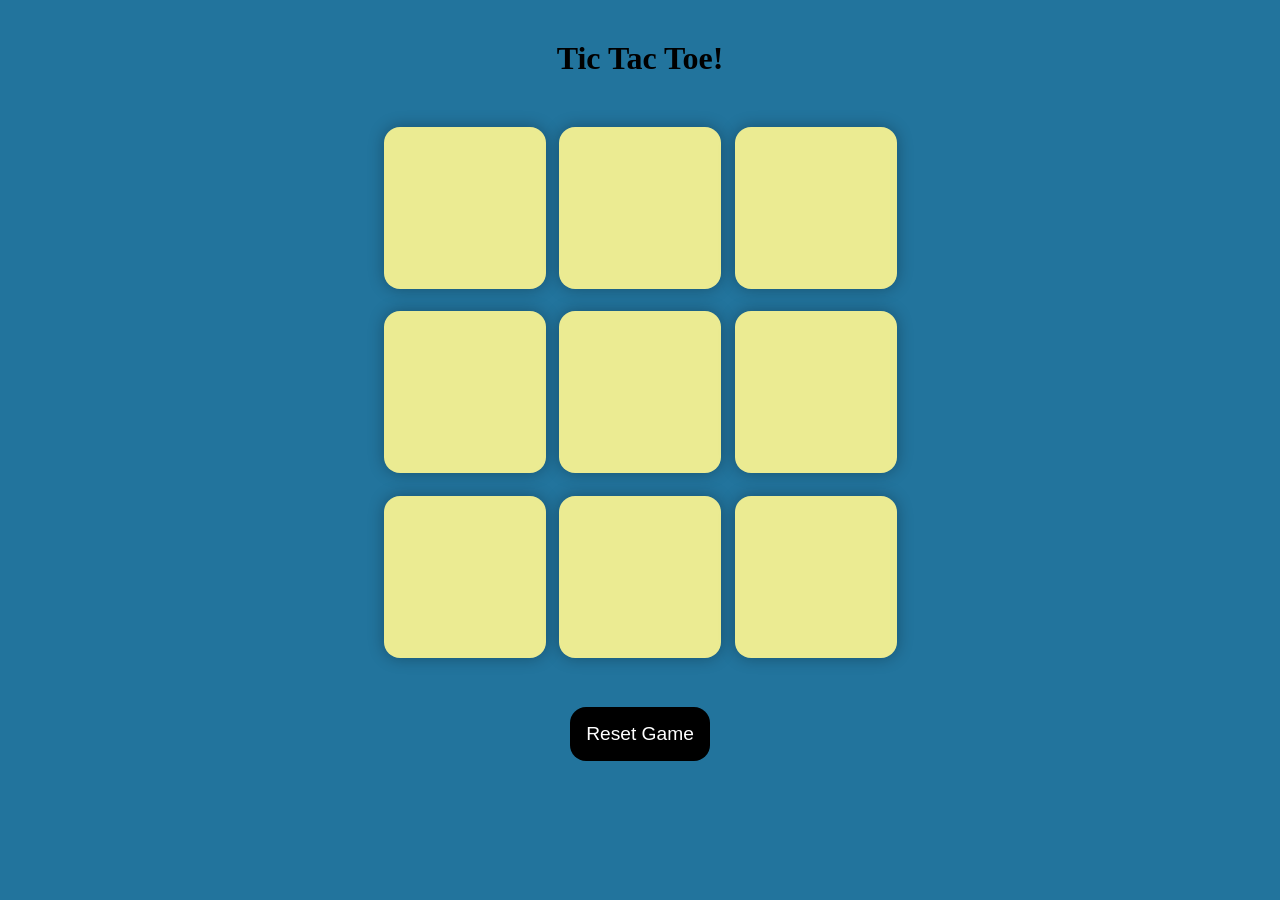
==== index.html @ b80d4ed9 "Initial commit" ====
<!DOCTYPE html>
<html lang="en">
<head>
    <meta charset="UTF-8">
    <meta name="viewport" content="width=device-width, initial-scale=1.0">
    <link rel="stylesheet" href="style.css">
    <title>Tic Tac Toe Game</title>
</head>
<body>
    <div class="msg-container hide">
        <p id="msg">Winner</p>
        <button id="new-btn">New Game</button>
    </div>
    <main>
    <h1>Tic Tac Toe!</h1>
        <div class="container">
            <div class="Game">
                <button class="box"></button>
                <button class="box"></button>
                <button class="box"></button>
                <button class="box"></button>
                <button class="box"></button>
                <button class="box"></button>
                <button class="box"></button>
                <button class="box"></button>
                <button class="box"></button>
            </div>
        </div>
        <button id="reset-btn">Reset Game</button>
        
    </main>
    <script src="script.js"></script>
</body>
</html>
---- style.css ----
* {
    padding: 0;
    margin: 0;
}

body{
    background-color: rgb(34, 116, 157);
    text-align: center;
    margin-top: 40px;
}

.container{
    height: 70vh;
    display: flex;
    flex-wrap: wrap;
    justify-content: center;
    align-items: center;
}

.Game{
    height: 60vmin;
    width: 60vmin;
    display: flex;
    flex-wrap: wrap;
    justify-content: center;
    align-items: center;
    gap: 1.5vmin;
    
}

.box{
    height: 18vmin;
    width: 18vmin;
    border-radius: 1rem;
    border: none;
    box-shadow: 0 0 1rem rgba(0,0,0,0.3);
    font-size: 10vmin;
    color: rgb(112, 6, 6);
    background-color: rgb(235, 235, 146);
}

#reset-btn{
    padding: 1rem;
    font-size: 1.2rem;
    color: #fff;
    background-color: black;
    border-radius: 1rem;
    border: none;
}

#new-btn{
    padding: 1rem;
    font-size: 1.2rem;
    color: #fff;
    background-color: black;
    border-radius: 1rem;
    border: none;
}

#msg{
    color: #fff;
    font-size: 7vmin;
}

.msg-container{
    height: 20vh;
    /* justify-content: center;
    align-items: center;
    display: flex;
    flex-direction: column;
    gap: 4rem; */
}
 
.hide{
    display: none;
}
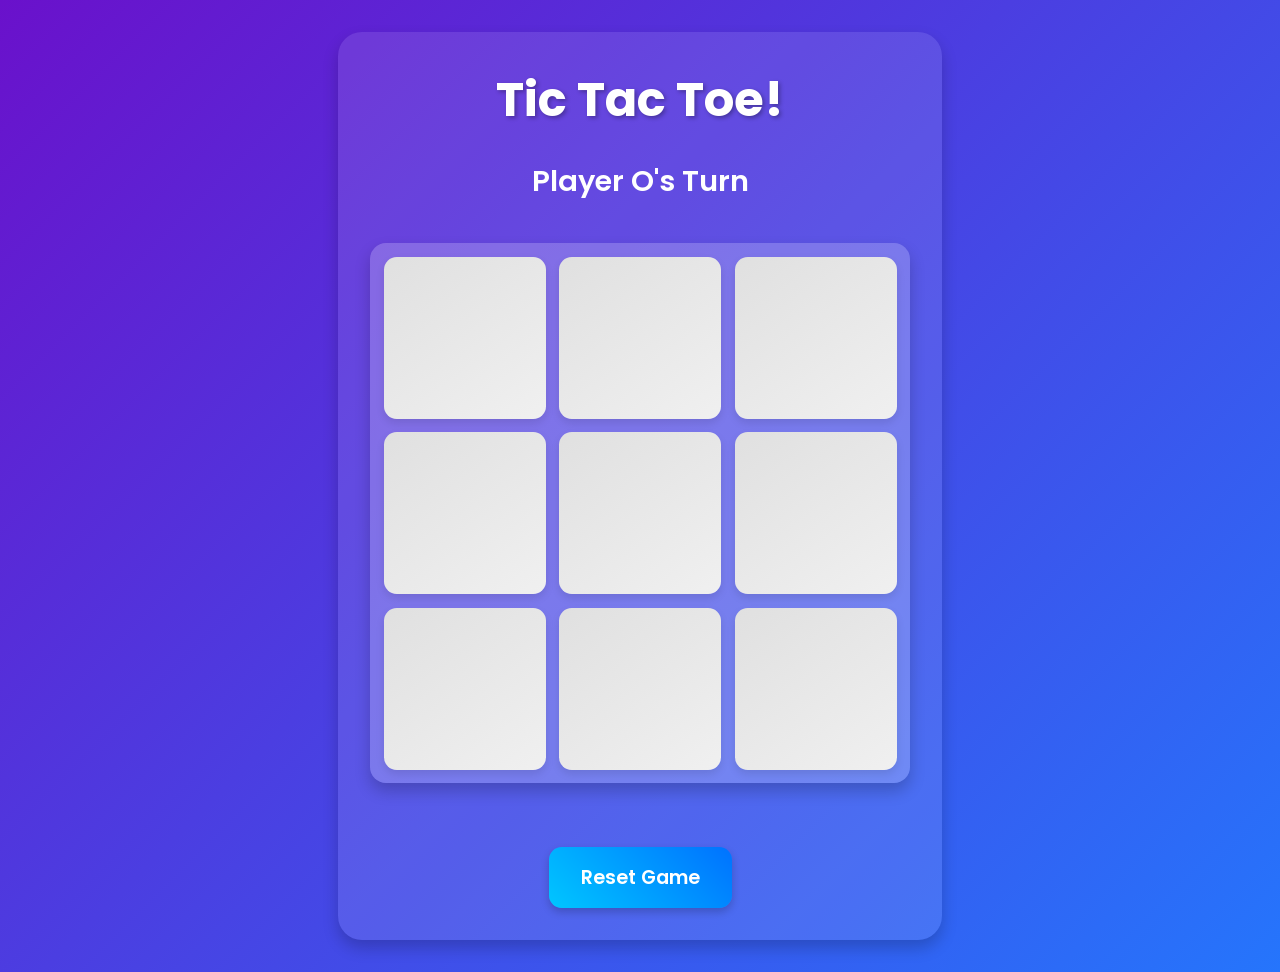
==== commit c9af3969: "feat(CP-TTT): Enhance the UI with premium Design" ====
--- a/index.html
+++ b/index.html
@@ -3,8 +3,12 @@
 <head>
     <meta charset="UTF-8">
     <meta name="viewport" content="width=device-width, initial-scale=1.0">
+    <link rel="preconnect" href="https://fonts.googleapis.com">
+    <link rel="preconnect" href="https://fonts.gstatic.com" crossorigin>
+    <link href="https://fonts.googleapis.com/css2?family=Poppins:wght@400;600;700&display=swap" rel="stylesheet">
     <link rel="stylesheet" href="style.css">
-    <title>Tic Tac Toe Game</title>
+    <link rel="icon" href="data:image/svg+xml,<svg xmlns=%22http://www.w3.org/2000/svg%22 viewBox=%220 0 100 100%22><text y=%22.9em%22 font-size=%2290%22>🎮</text></svg>">
+    <title>Premium Tic Tac Toe</title>
 </head>
 <body>
     <div class="msg-container hide">
@@ -12,7 +16,8 @@
         <button id="new-btn">New Game</button>
     </div>
     <main>
-    <h1>Tic Tac Toe!</h1>
+        <h1>Tic Tac Toe!</h1>
+        <p id="turn-indicator">Player O's Turn</p>
         <div class="container">
             <div class="Game">
                 <button class="box"></button>
@@ -27,7 +32,6 @@
             </div>
         </div>
         <button id="reset-btn">Reset Game</button>
-        
     </main>
     <script src="script.js"></script>
 </body>
--- a/style.css
+++ b/style.css
@@ -1,76 +1,178 @@
+:root {
+    --primary-bg: linear-gradient(135deg, #6a11cb 0%, #2575fc 100%);
+    --secondary-bg: #ffffff;
+    --text-color-light: #ffffff;
+    --text-color-dark: #333333;
+    --box-bg: linear-gradient(145deg, #e0e0e0, #f0f0f0);
+    --box-shadow: 0 8px 16px rgba(0, 0, 0, 0.2);
+    --button-bg: linear-gradient(45deg, #00c6ff 0%, #0072ff 100%);
+    --button-hover-bg: linear-gradient(45deg, #0072ff 0%, #00c6ff 100%);
+    --player-o-color: #e74c3c; /* Red */
+    --player-x-color: #2ecc71; /* Green */
+    --msg-bg: rgba(0, 0, 0, 0.8);
+}
+
 * {
     padding: 0;
     margin: 0;
+    box-sizing: border-box;
+    font-family: 'Poppins', sans-serif;
 }
 
-body{
-    background-color: rgb(34, 116, 157);
+body {
+    background: var(--primary-bg);
+    min-height: 100vh;
+    display: flex;
+    flex-direction: column;
+    justify-content: center;
+    align-items: center;
     text-align: center;
-    margin-top: 40px;
+    color: var(--text-color-light);
 }
 
-.container{
-    height: 70vh;
+main {
     display: flex;
-    flex-wrap: wrap;
+    flex-direction: column;
+    align-items: center;
+    gap: 1.5rem;
+    padding: 2rem;
+    background-color: rgba(255, 255, 255, 0.1);
+    border-radius: 1.5rem;
+    box-shadow: var(--box-shadow);
+    margin: 2rem 0;
+}
+
+h1 {
+    font-size: 3rem;
+    font-weight: 700;
+    color: var(--text-color-light);
+    text-shadow: 2px 2px 4px rgba(0, 0, 0, 0.3);
+}
+
+#turn-indicator {
+    font-size: 1.8rem;
+    font-weight: 600;
+    color: var(--text-color-light);
+    margin-bottom: 1rem;
+}
+
+.container {
+    display: flex;
+    justify-content: center;
+    align-items: center;
+    margin-bottom: 1.5rem;
+}
+
+.Game {
+    height: 60vmin;
+    width: 60vmin;
+    display: grid;
+    grid-template-columns: repeat(3, 1fr);
+    grid-template-rows: repeat(3, 1fr);
+    gap: 1.5vmin;
+    background-color: rgba(255, 255, 255, 0.2);
+    border-radius: 1rem;
+    padding: 1.5vmin;
+    box-shadow: var(--box-shadow);
+}
+
+.box {
+    height: 18vmin;
+    width: 18vmin;
+    border-radius: 0.8rem;
+    border: none;
+    background: var(--box-bg);
+    box-shadow: 0 4px 8px rgba(0, 0, 0, 0.1);
+    font-size: 10vmin;
+    font-weight: 700;
+    color: var(--text-color-dark);
+    cursor: pointer;
+    transition: all 0.2s ease-in-out;
+    display: flex;
     justify-content: center;
     align-items: center;
 }
 
-.Game{
-    height: 60vmin;
-    width: 60vmin;
+.box:hover {
+    transform: translateY(-3px);
+    box-shadow: 0 6px 12px rgba(0, 0, 0, 0.25);
+    background: linear-gradient(145deg, #f0f0f0, #e0e0e0);
+}
+
+.box:disabled {
+    cursor: not-allowed;
+    opacity: 0.8;
+}
+
+#reset-btn, #new-btn {
+    padding: 1rem 2rem;
+    font-size: 1.2rem;
+    font-weight: 600;
+    color: var(--text-color-light);
+    background: var(--button-bg);
+    border-radius: 0.8rem;
+    border: none;
+    cursor: pointer;
+    box-shadow: 0 4px 8px rgba(0, 0, 0, 0.2);
+    transition: all 0.2s ease-in-out;
+    margin-top: 1rem;
+}
+
+#reset-btn:hover, #new-btn:hover {
+    background: var(--button-hover-bg);
+    transform: translateY(-2px);
+    box-shadow: 0 6px 12px rgba(0, 0, 0, 0.3);
+}
+
+.msg-container {
+    position: fixed;
+    top: 0;
+    left: 0;
+    width: 100%;
+    height: 100%;
+    background-color: rgba(0, 0, 0, 0.7);
     display: flex;
-    flex-wrap: wrap;
+    flex-direction: column;
     justify-content: center;
     align-items: center;
-    gap: 1.5vmin;
-    
+    gap: 2rem;
+    z-index: 1000;
+    backdrop-filter: blur(5px);
 }
 
-.box{
-    height: 18vmin;
-    width: 18vmin;
-    border-radius: 1rem;
-    border: none;
-    box-shadow: 0 0 1rem rgba(0,0,0,0.3);
-    font-size: 10vmin;
-    color: rgb(112, 6, 6);
-    background-color: rgb(235, 235, 146);
+#msg {
+    color: var(--text-color-light);
+    font-size: 7vmin;
+    font-weight: 700;
+    text-shadow: 2px 2px 4px rgba(0, 0, 0, 0.5);
 }
 
-#reset-btn{
-    padding: 1rem;
-    font-size: 1.2rem;
-    color: #fff;
-    background-color: black;
-    border-radius: 1rem;
-    border: none;
+.hide {
+    display: none !important;
 }
 
-#new-btn{
-    padding: 1rem;
-    font-size: 1.2rem;
-    color: #fff;
-    background-color: black;
-    border-radius: 1rem;
-    border: none;
-}
-
-#msg{
-    color: #fff;
-    font-size: 7vmin;
-}
-
-.msg-container{
-    height: 20vh;
-    /* justify-content: center;
-    align-items: center;
-    display: flex;
-    flex-direction: column;
-    gap: 4rem; */
-}
- 
-.hide{
-    display: none;
+/* Responsive adjustments */
+@media (max-width: 600px) {
+    h1 {
+        font-size: 2.5rem;
+    }
+    #turn-indicator {
+        font-size: 1.5rem;
+    }
+    .Game {
+        height: 70vmin;
+        width: 70vmin;
+    }
+    .box {
+        height: 21vmin;
+        width: 21vmin;
+        font-size: 12vmin;
+    }
+    #reset-btn, #new-btn {
+        padding: 0.8rem 1.5rem;
+        font-size: 1rem;
+    }
+    #msg {
+        font-size: 6vmin;
+    }
 }
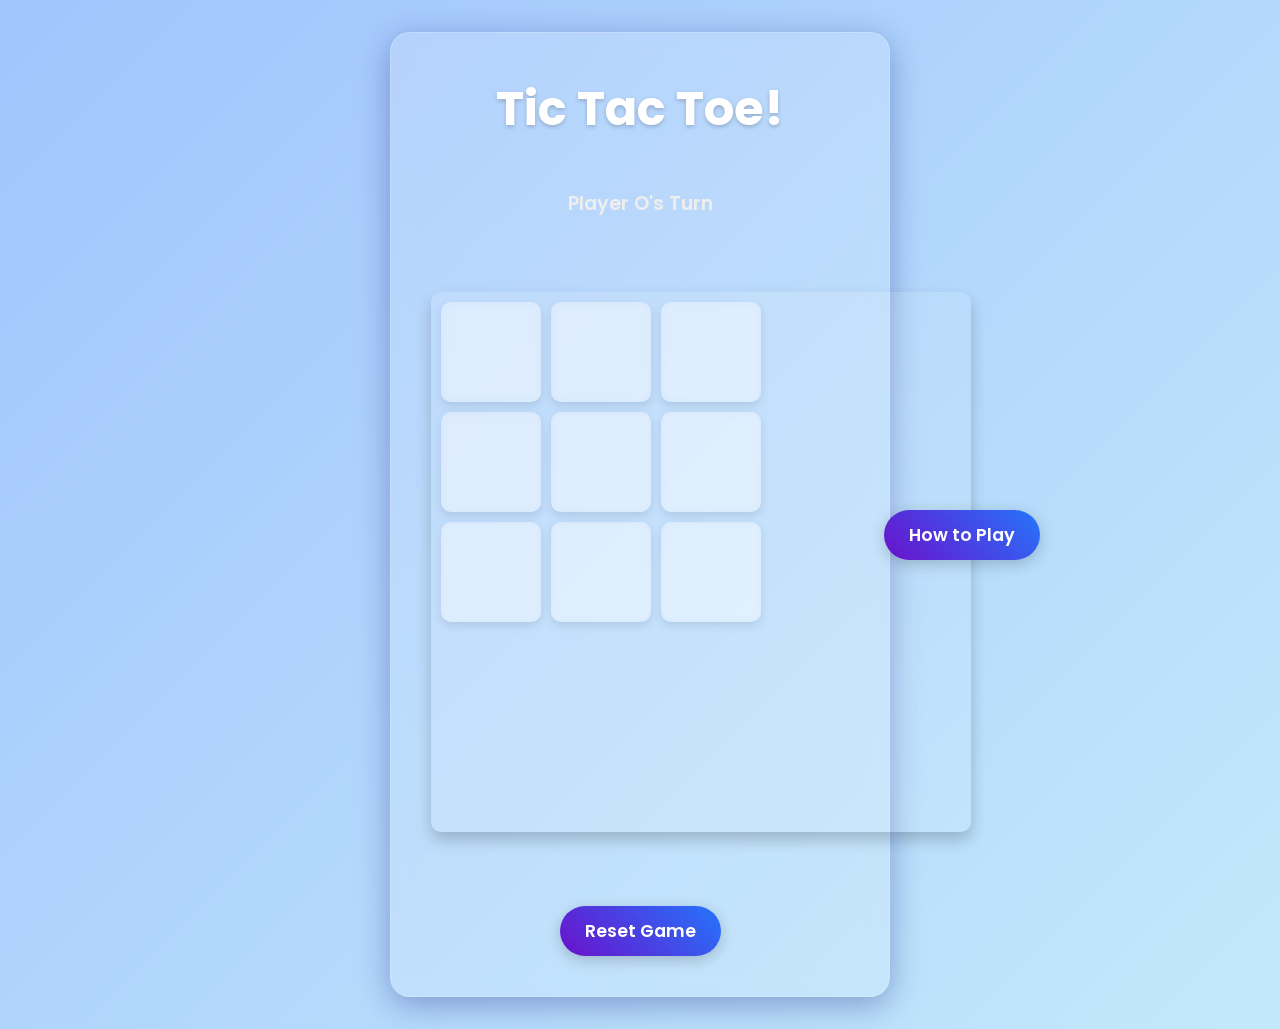
==== commit 7d743d4a: "feat(CP-01): Premium glass design" ====
--- a/index.html
+++ b/index.html
@@ -9,30 +9,340 @@
     <link rel="stylesheet" href="style.css">
     <link rel="icon" href="data:image/svg+xml,<svg xmlns=%22http://www.w3.org/2000/svg%22 viewBox=%220 0 100 100%22><text y=%22.9em%22 font-size=%2290%22>🎮</text></svg>">
     <title>Premium Tic Tac Toe</title>
+    <style>
+        /* General body and layout for glassmorphism */
+        body {
+            background: linear-gradient(135deg, #a1c4fd, #c2e9fb); /* Soft gradient background */
+            display: flex;
+            justify-content: center;
+            align-items: center;
+            min-height: 100vh;
+            margin: 0;
+            font-family: 'Poppins', sans-serif;
+            color: #333;
+            overflow: hidden; /* Prevent scrollbar from background blur */
+        }
+
+        .game-area {
+            display: flex;
+            gap: 40px; /* Space between game and guide button */
+            align-items: center;
+            position: relative; /* For positioning guide button */
+            flex-wrap: wrap; /* Allow wrapping on smaller screens */
+            justify-content: center;
+        }
+
+        main {
+            background: rgba(255, 255, 255, 0.15); /* Semi-transparent white */
+            backdrop-filter: blur(10px); /* Glass effect */
+            border: 1px solid rgba(255, 255, 255, 0.2);
+            border-radius: 20px;
+            padding: 40px;
+            box-shadow: 0 8px 32px 0 rgba(31, 38, 135, 0.37);
+            text-align: center;
+            max-width: 500px;
+            width: 100%;
+            box-sizing: border-box;
+        }
+
+        h1 {
+            color: #fff; /* White text for contrast on glass */
+            text-shadow: 0 2px 4px rgba(0,0,0,0.2);
+            margin-bottom: 20px;
+        }
+
+        #turn-indicator {
+            color: #eee;
+            font-size: 1.2em;
+            margin-bottom: 20px;
+        }
+
+        .container {
+            margin: 30px auto;
+            display: flex;
+            justify-content: center;
+            align-items: center;
+        }
+
+        .Game {
+            display: grid;
+            grid-template-columns: repeat(3, 100px);
+            grid-template-rows: repeat(3, 100px);
+            gap: 10px;
+            background: rgba(255, 255, 255, 0.1); /* Lighter background for game grid */
+            border-radius: 10px;
+            padding: 10px;
+        }
+
+        .box {
+            width: 100px;
+            height: 100px;
+            border-radius: 10px;
+            border: none;
+            font-size: 3em;
+            color: #333;
+            background: rgba(255, 255, 255, 0.3); /* Individual box glass effect */
+            backdrop-filter: blur(5px);
+            box-shadow: 0 4px 10px rgba(0,0,0,0.1);
+            cursor: pointer;
+            transition: all 0.2s ease-in-out;
+        }
+
+        .box:hover {
+            background: rgba(255, 255, 255, 0.5);
+            transform: translateY(-2px);
+        }
+
+        .box:active {
+            transform: translateY(0);
+            box-shadow: 0 2px 5px rgba(0,0,0,0.1);
+        }
+
+        #reset-btn, #new-btn, #guide-btn, .modal-close-btn {
+            padding: 12px 25px;
+            font-size: 1.1em;
+            border-radius: 25px;
+            border: none;
+            cursor: pointer;
+            margin-top: 20px;
+            background: linear-gradient(45deg, #6a11cb 0%, #2575fc 100%); /* Gradient button */
+            color: white;
+            box-shadow: 0 4px 15px rgba(0,0,0,0.2);
+            transition: all 0.3s ease;
+            font-weight: 600;
+        }
+
+        #reset-btn:hover, #new-btn:hover, #guide-btn:hover, .modal-close-btn:hover {
+            transform: translateY(-3px);
+            box-shadow: 0 6px 20px rgba(0,0,0,0.3);
+        }
+
+        .msg-container {
+            position: absolute;
+            top: 50%;
+            left: 50%;
+            transform: translate(-50%, -50%);
+            background: rgba(255, 255, 255, 0.2);
+            backdrop-filter: blur(15px);
+            border: 1px solid rgba(255, 255, 255, 0.3);
+            border-radius: 20px;
+            padding: 30px 50px;
+            box-shadow: 0 8px 32px 0 rgba(31, 38, 135, 0.37);
+            text-align: center;
+            z-index: 100;
+            color: #fff;
+            font-size: 1.5em;
+            font-weight: 700;
+        }
+
+        .msg-container.hide {
+            display: none;
+        }
+
+        #msg {
+            margin-bottom: 20px;
+            text-shadow: 0 2px 4px rgba(0,0,0,0.2);
+        }
+
+        /* Guide Button specific styling */
+        #guide-btn {
+            position: absolute; /* Position relative to .game-area */
+            right: -150px; /* Adjust as needed */
+            top: 50%;
+            transform: translateY(-50%);
+            white-space: nowrap; /* Prevent text wrapping */
+        }
+
+        /* Modal Styling */
+        .modal-overlay {
+            position: fixed;
+            top: 0;
+            left: 0;
+            width: 100%;
+            height: 100%;
+            background: rgba(0, 0, 0, 0.6); /* Darker overlay */
+            display: flex;
+            justify-content: center;
+            align-items: center;
+            z-index: 1000;
+            opacity: 0;
+            visibility: hidden;
+            transition: opacity 0.3s ease, visibility 0.3s ease;
+        }
+
+        .modal-overlay.show {
+            opacity: 1;
+            visibility: visible;
+        }
+
+        .modal-content {
+            background: rgba(255, 255, 255, 0.15);
+            backdrop-filter: blur(20px); /* Stronger blur for modal */
+            border: 1px solid rgba(255, 255, 255, 0.3);
+            border-radius: 25px;
+            padding: 40px;
+            box-shadow: 0 10px 40px 0 rgba(31, 38, 135, 0.4);
+            max-width: 700px;
+            width: 90%;
+            color: #fff;
+            text-align: left;
+            position: relative;
+            transform: scale(0.9);
+            transition: transform 0.3s ease;
+        }
+
+        .modal-overlay.show .modal-content {
+            transform: scale(1);
+        }
+
+        .modal-content h2 {
+            text-align: center;
+            margin-bottom: 30px;
+            color: #fff;
+            text-shadow: 0 2px 4px rgba(0,0,0,0.2);
+        }
+
+        .modal-content p {
+            margin-bottom: 15px;
+            line-height: 1.6;
+            color: #eee;
+        }
+
+        .modal-content .diagram {
+            text-align: center;
+            margin: 25px 0;
+        }
+
+        .modal-content .diagram img {
+            max-width: 100%;
+            height: auto;
+            border-radius: 10px;
+            box-shadow: 0 4px 15px rgba(0,0,0,0.2);
+            border: 1px solid rgba(255, 255, 255, 0.2);
+        }
+
+        .modal-close-btn {
+            position: absolute;
+            top: 20px;
+            right: 20px;
+            background: none;
+            border: none;
+            font-size: 2em;
+            color: #fff;
+            cursor: pointer;
+            padding: 0;
+            margin: 0;
+            line-height: 1;
+            box-shadow: none;
+        }
+
+        .modal-close-btn:hover {
+            color: #ccc;
+            transform: none; /* Override button hover transform */
+            box-shadow: none;
+        }
+
+        /* Responsive adjustments */
+        @media (max-width: 768px) {
+            .game-area {
+                flex-direction: column;
+                gap: 20px;
+            }
+            #guide-btn {
+                position: static;
+                transform: none;
+                margin-top: 20px;
+            }
+            main {
+                padding: 25px;
+            }
+            .Game {
+                grid-template-columns: repeat(3, 80px);
+                grid-template-rows: repeat(3, 80px);
+            }
+            .box {
+                width: 80px;
+                height: 80px;
+                font-size: 2.5em;
+            }
+            .modal-content {
+                padding: 30px;
+            }
+        }
+    </style>
 </head>
 <body>
-    <div class="msg-container hide">
-        <p id="msg">Winner</p>
-        <button id="new-btn">New Game</button>
+    <div class="game-area">
+        <div class="msg-container hide">
+            <p id="msg">Winner</p>
+            <button id="new-btn">New Game</button>
+        </div>
+        <main>
+            <h1>Tic Tac Toe!</h1>
+            <p id="turn-indicator">Player O's Turn</p>
+            <div class="container">
+                <div class="Game">
+                    <button class="box"></button>
+                    <button class="box"></button>
+                    <button class="box"></button>
+                    <button class="box"></button>
+                    <button class="box"></button>
+                    <button class="box"></button>
+                    <button class="box"></button>
+                    <button class="box"></button>
+                    <button class="box"></button>
+                </div>
+            </div>
+            <button id="reset-btn">Reset Game</button>
+        </main>
+        <button id="guide-btn">How to Play</button>
     </div>
-    <main>
-        <h1>Tic Tac Toe!</h1>
-        <p id="turn-indicator">Player O's Turn</p>
-        <div class="container">
-            <div class="Game">
-                <button class="box"></button>
-                <button class="box"></button>
-                <button class="box"></button>
-                <button class="box"></button>
-                <button class="box"></button>
-                <button class="box"></button>
-                <button class="box"></button>
-                <button class="box"></button>
-                <button class="box"></button>
+
+    <!-- Guide Modal -->
+    <div class="modal-overlay" id="guide-modal">
+        <div class="modal-content">
+            <button class="modal-close-btn">&times;</button>
+            <h2>How to Play Tic Tac Toe</h2>
+            <p>Tic Tac Toe is a classic two-player game played on a 3x3 grid. Players take turns marking a square with their symbol (typically 'X' or 'O').</p>
+            <div class="diagram">
+                <img src="https://via.placeholder.com/300x200?text=Empty+Grid" alt="Empty Tic Tac Toe Grid">
+                <p><em>An empty 3x3 grid.</em></p>
             </div>
+            <p>The goal is to get three of your symbols in a row, either horizontally, vertically, or diagonally, before your opponent does.</p>
+            <div class="diagram">
+                <img src="https://via.placeholder.com/300x200?text=Winning+Condition" alt="Winning Condition Example">
+                <p><em>Player 'X' wins with three in a row.</em></p>
+            </div>
+            <p>If all nine squares are filled and neither player has three in a row, the game is a draw.</p>
+            <p>Click on any empty square to place your mark. Good luck!</p>
         </div>
-        <button id="reset-btn">Reset Game</button>
-    </main>
+    </div>
+
     <script src="script.js"></script>
+    <script>
+        // JavaScript for Guide Modal functionality
+        const guideBtn = document.getElementById('guide-btn');
+        const guideModal = document.getElementById('guide-modal');
+        const modalCloseBtn = document.querySelector('.modal-close-btn');
+
+        if (guideBtn && guideModal && modalCloseBtn) {
+            guideBtn.addEventListener('click', () => {
+                guideModal.classList.add('show');
+            });
+
+            modalCloseBtn.addEventListener('click', () => {
+                guideModal.classList.remove('show');
+            });
+
+            // Close modal if clicking outside the content
+            guideModal.addEventListener('click', (e) => {
+                if (e.target === guideModal) {
+                    guideModal.classList.remove('show');
+                }
+            });
+        } else {
+            console.error("Guide button, modal, or close button not found. Ensure all elements are present in the HTML.");
+        }
+    </script>
 </body>
-</html>+</html>
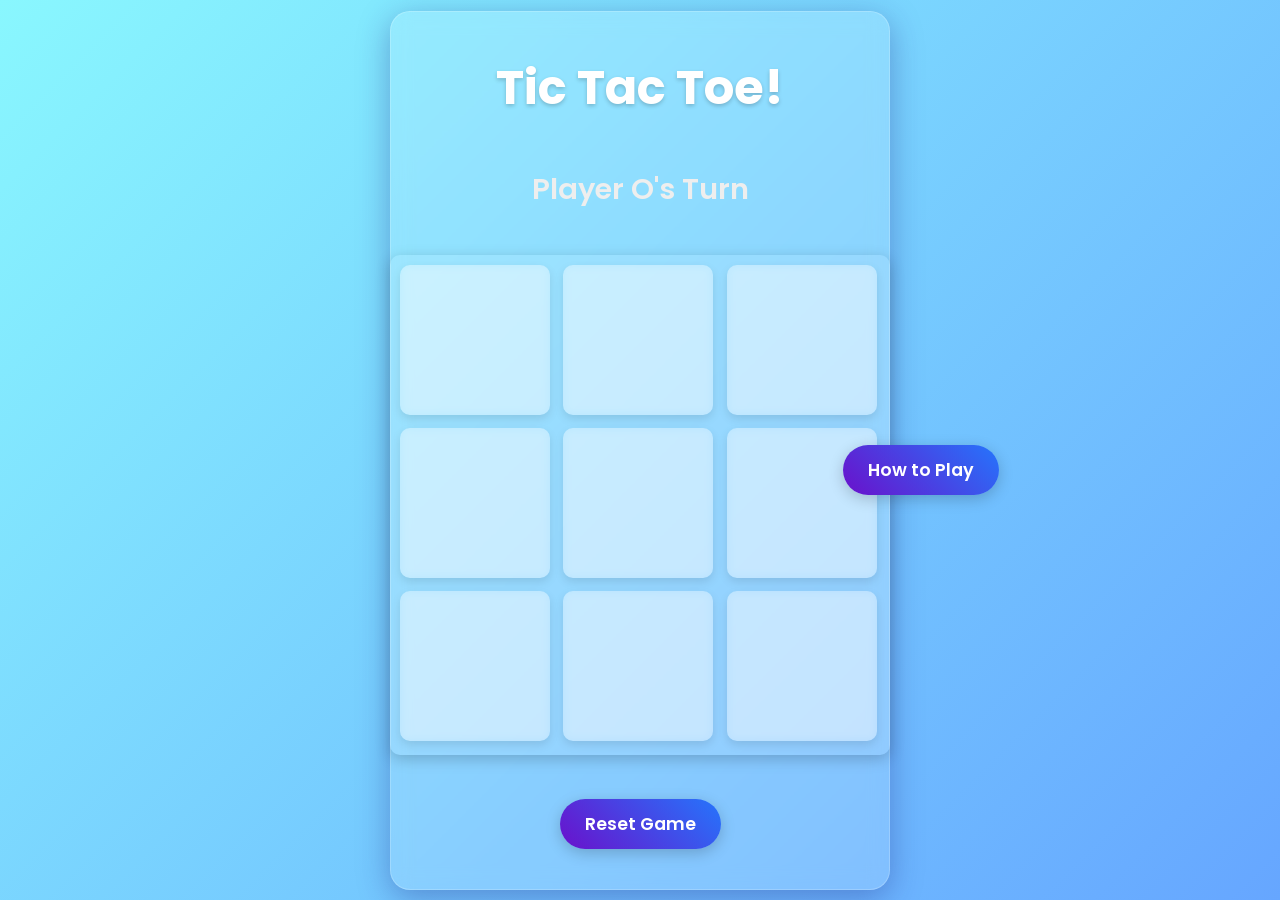
==== commit 8c718cef: "feat(CP-01): Fully Responsive Redesign" ====
--- a/index.html
+++ b/index.html
@@ -9,267 +9,6 @@
     <link rel="stylesheet" href="style.css">
     <link rel="icon" href="data:image/svg+xml,<svg xmlns=%22http://www.w3.org/2000/svg%22 viewBox=%220 0 100 100%22><text y=%22.9em%22 font-size=%2290%22>🎮</text></svg>">
     <title>Premium Tic Tac Toe</title>
-    <style>
-        /* General body and layout for glassmorphism */
-        body {
-            background: linear-gradient(135deg, #a1c4fd, #c2e9fb); /* Soft gradient background */
-            display: flex;
-            justify-content: center;
-            align-items: center;
-            min-height: 100vh;
-            margin: 0;
-            font-family: 'Poppins', sans-serif;
-            color: #333;
-            overflow: hidden; /* Prevent scrollbar from background blur */
-        }
-
-        .game-area {
-            display: flex;
-            gap: 40px; /* Space between game and guide button */
-            align-items: center;
-            position: relative; /* For positioning guide button */
-            flex-wrap: wrap; /* Allow wrapping on smaller screens */
-            justify-content: center;
-        }
-
-        main {
-            background: rgba(255, 255, 255, 0.15); /* Semi-transparent white */
-            backdrop-filter: blur(10px); /* Glass effect */
-            border: 1px solid rgba(255, 255, 255, 0.2);
-            border-radius: 20px;
-            padding: 40px;
-            box-shadow: 0 8px 32px 0 rgba(31, 38, 135, 0.37);
-            text-align: center;
-            max-width: 500px;
-            width: 100%;
-            box-sizing: border-box;
-        }
-
-        h1 {
-            color: #fff; /* White text for contrast on glass */
-            text-shadow: 0 2px 4px rgba(0,0,0,0.2);
-            margin-bottom: 20px;
-        }
-
-        #turn-indicator {
-            color: #eee;
-            font-size: 1.2em;
-            margin-bottom: 20px;
-        }
-
-        .container {
-            margin: 30px auto;
-            display: flex;
-            justify-content: center;
-            align-items: center;
-        }
-
-        .Game {
-            display: grid;
-            grid-template-columns: repeat(3, 100px);
-            grid-template-rows: repeat(3, 100px);
-            gap: 10px;
-            background: rgba(255, 255, 255, 0.1); /* Lighter background for game grid */
-            border-radius: 10px;
-            padding: 10px;
-        }
-
-        .box {
-            width: 100px;
-            height: 100px;
-            border-radius: 10px;
-            border: none;
-            font-size: 3em;
-            color: #333;
-            background: rgba(255, 255, 255, 0.3); /* Individual box glass effect */
-            backdrop-filter: blur(5px);
-            box-shadow: 0 4px 10px rgba(0,0,0,0.1);
-            cursor: pointer;
-            transition: all 0.2s ease-in-out;
-        }
-
-        .box:hover {
-            background: rgba(255, 255, 255, 0.5);
-            transform: translateY(-2px);
-        }
-
-        .box:active {
-            transform: translateY(0);
-            box-shadow: 0 2px 5px rgba(0,0,0,0.1);
-        }
-
-        #reset-btn, #new-btn, #guide-btn, .modal-close-btn {
-            padding: 12px 25px;
-            font-size: 1.1em;
-            border-radius: 25px;
-            border: none;
-            cursor: pointer;
-            margin-top: 20px;
-            background: linear-gradient(45deg, #6a11cb 0%, #2575fc 100%); /* Gradient button */
-            color: white;
-            box-shadow: 0 4px 15px rgba(0,0,0,0.2);
-            transition: all 0.3s ease;
-            font-weight: 600;
-        }
-
-        #reset-btn:hover, #new-btn:hover, #guide-btn:hover, .modal-close-btn:hover {
-            transform: translateY(-3px);
-            box-shadow: 0 6px 20px rgba(0,0,0,0.3);
-        }
-
-        .msg-container {
-            position: absolute;
-            top: 50%;
-            left: 50%;
-            transform: translate(-50%, -50%);
-            background: rgba(255, 255, 255, 0.2);
-            backdrop-filter: blur(15px);
-            border: 1px solid rgba(255, 255, 255, 0.3);
-            border-radius: 20px;
-            padding: 30px 50px;
-            box-shadow: 0 8px 32px 0 rgba(31, 38, 135, 0.37);
-            text-align: center;
-            z-index: 100;
-            color: #fff;
-            font-size: 1.5em;
-            font-weight: 700;
-        }
-
-        .msg-container.hide {
-            display: none;
-        }
-
-        #msg {
-            margin-bottom: 20px;
-            text-shadow: 0 2px 4px rgba(0,0,0,0.2);
-        }
-
-        /* Guide Button specific styling */
-        #guide-btn {
-            position: absolute; /* Position relative to .game-area */
-            right: -150px; /* Adjust as needed */
-            top: 50%;
-            transform: translateY(-50%);
-            white-space: nowrap; /* Prevent text wrapping */
-        }
-
-        /* Modal Styling */
-        .modal-overlay {
-            position: fixed;
-            top: 0;
-            left: 0;
-            width: 100%;
-            height: 100%;
-            background: rgba(0, 0, 0, 0.6); /* Darker overlay */
-            display: flex;
-            justify-content: center;
-            align-items: center;
-            z-index: 1000;
-            opacity: 0;
-            visibility: hidden;
-            transition: opacity 0.3s ease, visibility 0.3s ease;
-        }
-
-        .modal-overlay.show {
-            opacity: 1;
-            visibility: visible;
-        }
-
-        .modal-content {
-            background: rgba(255, 255, 255, 0.15);
-            backdrop-filter: blur(20px); /* Stronger blur for modal */
-            border: 1px solid rgba(255, 255, 255, 0.3);
-            border-radius: 25px;
-            padding: 40px;
-            box-shadow: 0 10px 40px 0 rgba(31, 38, 135, 0.4);
-            max-width: 700px;
-            width: 90%;
-            color: #fff;
-            text-align: left;
-            position: relative;
-            transform: scale(0.9);
-            transition: transform 0.3s ease;
-        }
-
-        .modal-overlay.show .modal-content {
-            transform: scale(1);
-        }
-
-        .modal-content h2 {
-            text-align: center;
-            margin-bottom: 30px;
-            color: #fff;
-            text-shadow: 0 2px 4px rgba(0,0,0,0.2);
-        }
-
-        .modal-content p {
-            margin-bottom: 15px;
-            line-height: 1.6;
-            color: #eee;
-        }
-
-        .modal-content .diagram {
-            text-align: center;
-            margin: 25px 0;
-        }
-
-        .modal-content .diagram img {
-            max-width: 100%;
-            height: auto;
-            border-radius: 10px;
-            box-shadow: 0 4px 15px rgba(0,0,0,0.2);
-            border: 1px solid rgba(255, 255, 255, 0.2);
-        }
-
-        .modal-close-btn {
-            position: absolute;
-            top: 20px;
-            right: 20px;
-            background: none;
-            border: none;
-            font-size: 2em;
-            color: #fff;
-            cursor: pointer;
-            padding: 0;
-            margin: 0;
-            line-height: 1;
-            box-shadow: none;
-        }
-
-        .modal-close-btn:hover {
-            color: #ccc;
-            transform: none; /* Override button hover transform */
-            box-shadow: none;
-        }
-
-        /* Responsive adjustments */
-        @media (max-width: 768px) {
-            .game-area {
-                flex-direction: column;
-                gap: 20px;
-            }
-            #guide-btn {
-                position: static;
-                transform: none;
-                margin-top: 20px;
-            }
-            main {
-                padding: 25px;
-            }
-            .Game {
-                grid-template-columns: repeat(3, 80px);
-                grid-template-rows: repeat(3, 80px);
-            }
-            .box {
-                width: 80px;
-                height: 80px;
-                font-size: 2.5em;
-            }
-            .modal-content {
-                padding: 30px;
-            }
-        }
-    </style>
 </head>
 <body>
     <div class="game-area">
--- a/style.css
+++ b/style.css
@@ -1,15 +1,15 @@
 :root {
-    --primary-bg: linear-gradient(135deg, #6a11cb 0%, #2575fc 100%);
-    --secondary-bg: #ffffff;
+    --primary-bg: linear-gradient(135deg, #89f7fe 0%, #66a6ff 100%); /* Premium soft gradient */
+    --secondary-bg: rgba(255, 255, 255, 0.15); /* For main container glassmorphism */
     --text-color-light: #ffffff;
     --text-color-dark: #333333;
-    --box-bg: linear-gradient(145deg, #e0e0e0, #f0f0f0);
-    --box-shadow: 0 8px 16px rgba(0, 0, 0, 0.2);
-    --button-bg: linear-gradient(45deg, #00c6ff 0%, #0072ff 100%);
-    --button-hover-bg: linear-gradient(45deg, #0072ff 0%, #00c6ff 100%);
+    --box-bg: rgba(255, 255, 255, 0.3); /* For individual box glassmorphism */
+    --box-shadow: 0 8px 32px 0 rgba(31, 38, 135, 0.37); /* For main container glassmorphism */
+    --button-bg: linear-gradient(45deg, #6a11cb 0%, #2575fc 100%); /* Premium button gradient */
+    --button-hover-bg: linear-gradient(45deg, #2575fc 0%, #6a11cb 100%); /* Reversed for hover effect */
     --player-o-color: #e74c3c; /* Red */
     --player-x-color: #2ecc71; /* Green */
-    --msg-bg: rgba(0, 0, 0, 0.8);
+    --msg-overlay-bg: rgba(0, 0, 0, 0.6); /* Darker overlay for message/modal */
 }
 
 * {
@@ -21,71 +21,90 @@
 
 body {
     background: var(--primary-bg);
+    display: flex;
+    justify-content: center;
+    align-items: center;
     min-height: 100vh;
+    margin: 0;
+    font-family: 'Poppins', sans-serif;
+    color: var(--text-color-dark); /* Default text color for elements not explicitly styled */
+    overflow: hidden; /* Prevent scrollbar from background blur */
+}
+
+.game-area {
+    display: flex;
+    gap: clamp(20px, 4vw, 40px); /* Responsive gap between game and guide button */
+    align-items: center;
+    position: relative; /* For positioning guide button */
+    flex-wrap: wrap; /* Allow wrapping on smaller screens */
+    justify-content: center;
+    padding: 1vmin; /* Small padding for very small screens */
+}
+
+main {
+    background: var(--secondary-bg); /* Semi-transparent white for glassmorphism */
+    backdrop-filter: blur(10px); /* Glass effect */
+    border: 1px solid rgba(255, 255, 255, 0.2);
+    border-radius: 20px;
+    padding: clamp(20px, 5vw, 40px); /* Responsive padding */
+    box-shadow: var(--box-shadow);
+    text-align: center;
+    max-width: clamp(300px, 90vw, 500px); /* Responsive max-width */
+    width: 100%;
+    box-sizing: border-box;
+    color: var(--text-color-light); /* Text inside main should be light */
     display: flex;
     flex-direction: column;
-    justify-content: center;
-    align-items: center;
-    text-align: center;
-    color: var(--text-color-light);
-}
-
-main {
-    display: flex;
-    flex-direction: column;
-    align-items: center;
-    gap: 1.5rem;
-    padding: 2rem;
-    background-color: rgba(255, 255, 255, 0.1);
-    border-radius: 1.5rem;
-    box-shadow: var(--box-shadow);
-    margin: 2rem 0;
+    align-items: center;
+    gap: 1.5rem; /* Keep existing gap for internal elements */
+    margin: 0; /* Remove external margin, game-area handles spacing */
 }
 
 h1 {
-    font-size: 3rem;
+    font-size: clamp(2rem, 6vw, 3rem); /* Responsive font size */
     font-weight: 700;
-    color: var(--text-color-light);
-    text-shadow: 2px 2px 4px rgba(0, 0, 0, 0.3);
+    color: var(--text-color-light); /* White text for contrast on glass */
+    text-shadow: 0 2px 4px rgba(0,0,0,0.2);
+    margin-bottom: clamp(10px, 3vw, 20px); /* Responsive margin */
 }
 
 #turn-indicator {
-    font-size: 1.8rem;
+    color: #eee; /* Light color for contrast */
+    font-size: clamp(1rem, 3.5vw, 1.8rem); /* Responsive font size */
+    margin-bottom: clamp(10px, 3vw, 20px); /* Responsive margin */
     font-weight: 600;
-    color: var(--text-color-light);
-    margin-bottom: 1rem;
 }
 
 .container {
     display: flex;
     justify-content: center;
     align-items: center;
-    margin-bottom: 1.5rem;
 }
 
 .Game {
-    height: 60vmin;
-    width: 60vmin;
+    height: clamp(250px, 60vmin, 500px); /* Responsive height */
+    width: clamp(250px, 60vmin, 500px); /* Responsive width */
     display: grid;
     grid-template-columns: repeat(3, 1fr);
     grid-template-rows: repeat(3, 1fr);
-    gap: 1.5vmin;
-    background-color: rgba(255, 255, 255, 0.2);
-    border-radius: 1rem;
-    padding: 1.5vmin;
-    box-shadow: var(--box-shadow);
+    gap: clamp(5px, 1.5vmin, 10px); /* Responsive gap */
+    background: rgba(255, 255, 255, 0.1); /* Lighter background for game grid */
+    border-radius: 10px;
+    padding: clamp(5px, 1.5vmin, 10px); /* Responsive padding */
+    box-shadow: 0 4px 15px rgba(0,0,0,0.2); /* Lighter shadow for the game grid */
 }
 
 .box {
-    height: 18vmin;
-    width: 18vmin;
-    border-radius: 0.8rem;
+    height: clamp(70px, 18vmin, 150px); /* Responsive height */
+    width: clamp(70px, 18vmin, 150px); /* Responsive width */
+    border-radius: 10px;
     border: none;
-    background: var(--box-bg);
-    box-shadow: 0 4px 8px rgba(0, 0, 0, 0.1);
-    font-size: 10vmin;
+    font-size: clamp(2.5rem, 10vmin, 5rem); /* Responsive font size */
     font-weight: 700;
-    color: var(--text-color-dark);
+    color: var(--text-color-dark); /* Dark text for contrast */
+    background: var(--box-bg); /* Individual box glass effect */
+    backdrop-filter: blur(5px);
+    box-shadow: 0 4px 10px rgba(0,0,0,0.1);
     cursor: pointer;
     transition: all 0.2s ease-in-out;
     display: flex;
@@ -94,9 +113,14 @@
 }
 
 .box:hover {
-    transform: translateY(-3px);
-    box-shadow: 0 6px 12px rgba(0, 0, 0, 0.25);
-    background: linear-gradient(145deg, #f0f0f0, #e0e0e0);
+    background: rgba(255, 255, 255, 0.5);
+    transform: translateY(-2px);
+    box-shadow: 0 6px 15px rgba(0,0,0,0.15);
+}
+
+.box:active {
+    transform: translateY(0);
+    box-shadow: 0 2px 5px rgba(0,0,0,0.1);
 }
 
 .box:disabled {
@@ -104,75 +128,203 @@
     opacity: 0.8;
 }
 
-#reset-btn, #new-btn {
-    padding: 1rem 2rem;
-    font-size: 1.2rem;
-    font-weight: 600;
-    color: var(--text-color-light);
-    background: var(--button-bg);
-    border-radius: 0.8rem;
+#reset-btn, #new-btn, #guide-btn, .modal-close-btn {
+    padding: clamp(10px, 2.5vw, 12px) clamp(20px, 5vw, 25px); /* Responsive padding */
+    font-size: clamp(0.9rem, 2.5vw, 1.1rem); /* Responsive font size */
+    border-radius: 25px;
     border: none;
     cursor: pointer;
-    box-shadow: 0 4px 8px rgba(0, 0, 0, 0.2);
-    transition: all 0.2s ease-in-out;
-    margin-top: 1rem;
-}
-
-#reset-btn:hover, #new-btn:hover {
+    margin-top: clamp(15px, 4vw, 20px); /* Responsive margin-top */
+    background: var(--button-bg);
+    color: white;
+    box-shadow: 0 4px 15px rgba(0,0,0,0.2);
+    transition: all 0.3s ease;
+    font-weight: 600;
+}
+
+#reset-btn:hover, #new-btn:hover, #guide-btn:hover, .modal-close-btn:hover {
+    transform: translateY(-3px);
+    box-shadow: 0 6px 20px rgba(0,0,0,0.3);
     background: var(--button-hover-bg);
-    transform: translateY(-2px);
-    box-shadow: 0 6px 12px rgba(0, 0, 0, 0.3);
 }
 
 .msg-container {
+    position: absolute; /* Positioned relative to .game-area */
+    top: 50%;
+    left: 50%;
+    transform: translate(-50%, -50%);
+    background: rgba(255, 255, 255, 0.2); /* Glassmorphism */
+    backdrop-filter: blur(15px);
+    border: 1px solid rgba(255, 255, 255, 0.3);
+    border-radius: 20px;
+    padding: clamp(20px, 5vw, 30px) clamp(30px, 8vw, 50px); /* Responsive padding */
+    box-shadow: 0 8px 32px 0 rgba(31, 38, 135, 0.37);
+    text-align: center;
+    z-index: 100;
+    color: var(--text-color-light);
+    font-size: clamp(1.2em, 4vw, 1.5em); /* Responsive font size */
+    font-weight: 700;
+    display: flex;
+    flex-direction: column;
+    justify-content: center;
+    align-items: center;
+    gap: 2rem;
+    width: clamp(250px, 70vw, 400px); /* Responsive width for the message box */
+    box-sizing: border-box;
+}
+
+#msg {
+    color: var(--text-color-light);
+    font-size: clamp(1.8rem, 7vmin, 3rem); /* Responsive font size */
+    font-weight: 700;
+    text-shadow: 0 2px 4px rgba(0,0,0,0.2);
+    margin-bottom: clamp(10px, 3vw, 20px); /* Responsive margin */
+}
+
+.hide {
+    display: none !important;
+}
+
+/* Guide Button specific positioning */
+#guide-btn {
+    position: absolute; /* Position relative to .game-area */
+    right: clamp(-100px, -20vw, -150px); /* Responsive right position */
+    top: 50%;
+    transform: translateY(-50%);
+    white-space: nowrap; /* Prevent text wrapping */
+}
+
+/* Modal Styling */
+.modal-overlay {
     position: fixed;
     top: 0;
     left: 0;
     width: 100%;
     height: 100%;
-    background-color: rgba(0, 0, 0, 0.7);
-    display: flex;
-    flex-direction: column;
-    justify-content: center;
-    align-items: center;
-    gap: 2rem;
+    background: var(--msg-overlay-bg); /* Darker overlay */
+    display: flex;
+    justify-content: center;
+    align-items: center;
     z-index: 1000;
-    backdrop-filter: blur(5px);
-}
-
-#msg {
-    color: var(--text-color-light);
-    font-size: 7vmin;
-    font-weight: 700;
-    text-shadow: 2px 2px 4px rgba(0, 0, 0, 0.5);
-}
-
-.hide {
-    display: none !important;
+    opacity: 0;
+    visibility: hidden;
+    transition: opacity 0.3s ease, visibility 0.3s ease;
+}
+
+.modal-overlay.show {
+    opacity: 1;
+    visibility: visible;
+}
+
+.modal-content {
+    background: var(--secondary-bg);
+    backdrop-filter: blur(20px); /* Stronger blur for modal */
+    border: 1px solid rgba(255, 255, 255, 0.3);
+    border-radius: 25px;
+    padding: clamp(20px, 5vw, 40px); /* Responsive padding */
+    box-shadow: 0 10px 40px 0 rgba(31, 38, 135, 0.4);
+    max-width: clamp(300px, 90vw, 700px); /* Responsive max-width */
+    width: 90%;
+    color: var(--text-color-light);
+    text-align: left;
+    position: relative;
+    transform: scale(0.9);
+    transition: transform 0.3s ease;
+}
+
+.modal-overlay.show .modal-content {
+    transform: scale(1);
+}
+
+.modal-content h2 {
+    text-align: center;
+    margin-bottom: clamp(15px, 4vw, 30px); /* Responsive margin */
+    color: var(--text-color-light);
+    text-shadow: 0 2px 4px rgba(0,0,0,0.2);
+    font-size: clamp(1.5rem, 5vw, 2.2rem); /* Responsive font size */
+}
+
+.modal-content p {
+    margin-bottom: clamp(10px, 2vw, 15px); /* Responsive margin */
+    line-height: 1.6;
+    color: #eee;
+    font-size: clamp(0.9rem, 2.5vw, 1rem); /* Responsive font size */
+}
+
+.modal-content .diagram {
+    text-align: center;
+    margin: clamp(15px, 4vw, 25px) 0; /* Responsive margin */
+}
+
+.modal-content .diagram img {
+    max-width: 100%;
+    height: auto;
+    border-radius: 10px;
+    box-shadow: 0 4px 15px rgba(0,0,0,0.2);
+    border: 1px solid rgba(255, 255, 255, 0.2);
+}
+
+.modal-close-btn {
+    position: absolute;
+    top: clamp(10px, 3vw, 20px);
+    right: clamp(10px, 3vw, 20px);
+    background: none; /* Override button background */
+    border: none;
+    font-size: clamp(1.5em, 5vw, 2em); /* Responsive font size */
+    color: var(--text-color-light);
+    cursor: pointer;
+    padding: 0;
+    margin: 0;
+    line-height: 1;
+    box-shadow: none; /* Override button shadow */
+}
+
+.modal-close-btn:hover {
+    color: #ccc;
+    transform: none; /* Override button hover transform */
+    box-shadow: none;
 }
 
 /* Responsive adjustments */
-@media (max-width: 600px) {
+@media (max-width: 768px) {
+    .game-area {
+        flex-direction: column;
+        gap: 20px; /* Specific gap for this breakpoint */
+    }
+    #guide-btn {
+        position: static; /* Override absolute positioning */
+        transform: none;
+        margin-top: 20px; /* Add margin when stacked */
+    }
+}
+
+@media (max-width: 480px) {
     h1 {
-        font-size: 2.5rem;
+        font-size: clamp(1.8rem, 8vw, 2.5rem);
     }
     #turn-indicator {
-        font-size: 1.5rem;
+        font-size: clamp(0.9rem, 3.5vw, 1.5rem);
     }
     .Game {
-        height: 70vmin;
-        width: 70vmin;
+        height: clamp(200px, 80vmin, 400px);
+        width: clamp(200px, 80vmin, 400px);
     }
     .box {
-        height: 21vmin;
-        width: 21vmin;
-        font-size: 12vmin;
-    }
-    #reset-btn, #new-btn {
-        padding: 0.8rem 1.5rem;
-        font-size: 1rem;
-    }
-    #msg {
-        font-size: 6vmin;
-    }
-}+        height: clamp(60px, 24vmin, 120px);
+        width: clamp(60px, 24vmin, 120px);
+        font-size: clamp(2rem, 12vmin, 4rem);
+    }
+    #reset-btn, #new-btn, #guide-btn, .modal-close-btn {
+        padding: clamp(8px, 2vw, 10px) clamp(15px, 4vw, 20px);
+        font-size: clamp(0.8rem, 2vw, 1rem);
+    }
+    .modal-content {
+        padding: clamp(15px, 4vw, 30px);
+    }
+    .modal-content h2 {
+        font-size: clamp(1.2rem, 4vw, 1.8rem);
+    }
+    .modal-content p {
+        font-size: clamp(0.8rem, 2vw, 0.9rem);
+    }
+}
